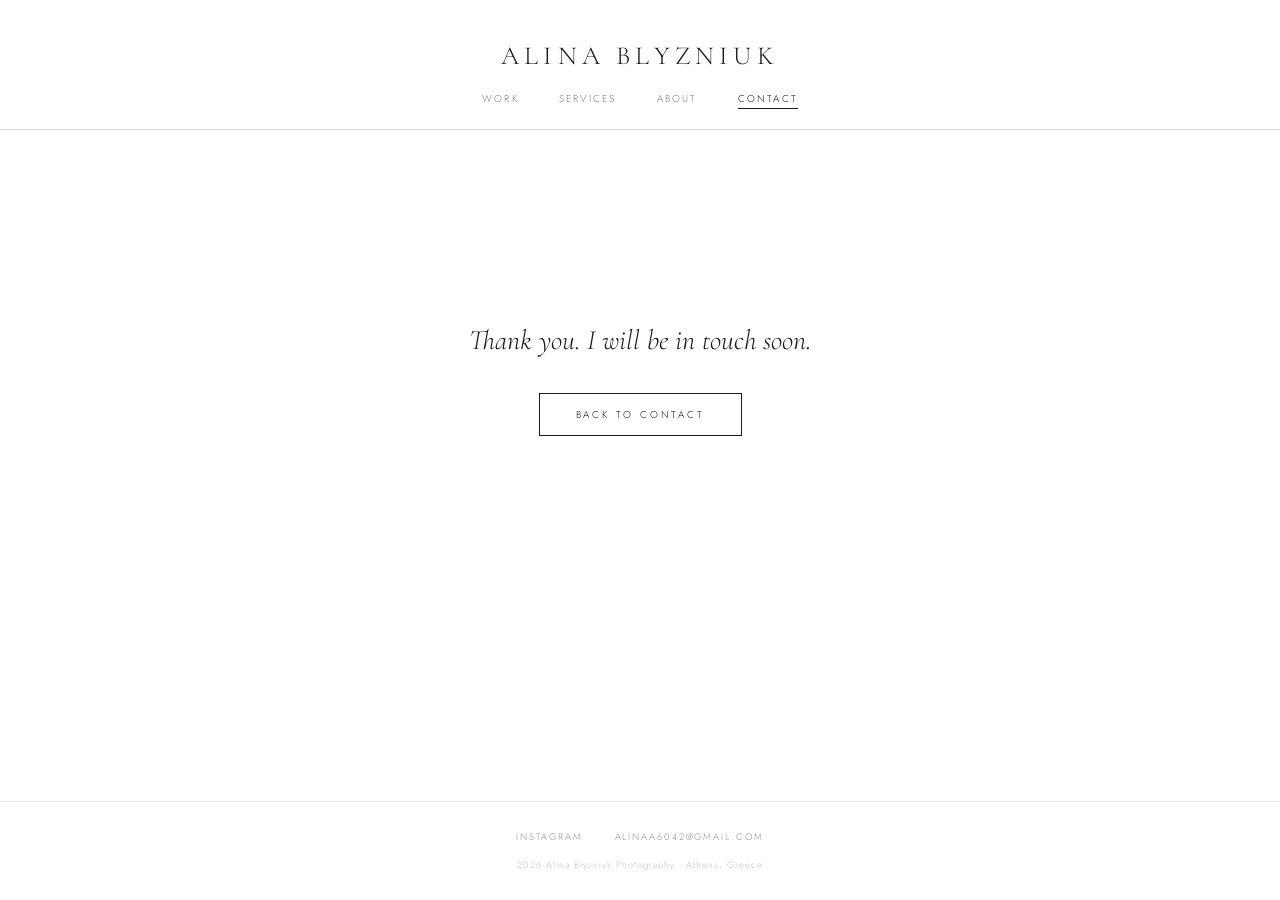
==== thanks.html @ 5b55090d "Complete site redesign — luxury editorial portfolio for Alina Blyzniuk Rebuilt the entire site from " ====
<!doctype html>
<html lang="en">
<head>
  <meta charset="utf-8">
  <meta name="viewport" content="width=device-width, initial-scale=1">
  <title>Thank you — Alina Blyzniuk Photography</title>
  <link rel="preconnect" href="https://fonts.googleapis.com">
  <link rel="preconnect" href="https://fonts.gstatic.com" crossorigin>
  <link href="https://fonts.googleapis.com/css2?family=Cormorant+Garamond:ital,wght@0,300;0,400;1,300;1,400&family=Jost:wght@300;400&display=swap" rel="stylesheet">
  <link rel="stylesheet" href="style.css">
</head>
<body>

<header class="site-header">
  <a href="index.html" class="site-logo">Alina Blyzniuk</a>
  <nav class="site-nav">
    <a href="index.html">Work</a>
    <a href="index.html">Services</a>
    <a href="index.html">About</a>
    <a href="index.html" class="active">Contact</a>
  </nav>
</header>

<main>
  <div class="thanks-content">
    <p class="thanks-message">Thank you. I will be in touch soon.</p>
    <a href="index.html" class="btn-inquiry">Back to contact</a>
  </div>
</main>

<footer class="site-footer">
  <div class="footer-links">
    <a href="https://www.instagram.com/alinablyzniuk.ph/" target="_blank" rel="noreferrer">Instagram</a>
    <a href="mailto:alinaa6042@gmail.com">alinaa6042@gmail.com</a>
  </div>
  <p class="footer-copy">2026 Alina Blyzniuk Photography · Athens, Greece</p>
</footer>

</body>
</html>
---- style.css ----
@import url('https://fonts.googleapis.com/css2?family=Cormorant+Garamond:ital,wght@0,300;0,400;1,300;1,400&family=Jost:wght@300;400&display=swap');

*, *::before, *::after {
  margin: 0;
  padding: 0;
  box-sizing: border-box;
}

:root {
  --bg: #ffffff;
  --text: #1a1a1a;
  --muted: #6b6560;
  --light-muted: #9a9590;
  --very-light: #b0aba6;
  --border: #d8d4cf;
  --light-border: #e8e4e0;
  --placeholder-bg: #ede9e4;
}

body {
  font-family: 'Jost', sans-serif;
  font-weight: 300;
  background: var(--bg);
  color: var(--text);
  -webkit-font-smoothing: antialiased;
  min-height: 100vh;
  display: flex;
  flex-direction: column;
}

main {
  flex: 1;
}

/* ── HEADER ── */

.site-header {
  padding: 40px 0 0;
  text-align: center;
}

.site-logo {
  font-family: 'Cormorant Garamond', serif;
  font-weight: 300;
  font-size: 26px;
  letter-spacing: 0.2em;
  text-transform: uppercase;
  color: var(--text);
  text-decoration: none;
  display: block;
  margin-bottom: 20px;
  cursor: pointer;
}

.site-nav {
  display: flex;
  justify-content: center;
  gap: 40px;
  padding: 0 0 20px;
  border-bottom: 0.5px solid var(--border);
}

.site-nav a {
  font-family: 'Jost', sans-serif;
  font-weight: 300;
  font-size: 10px;
  letter-spacing: 0.22em;
  text-transform: uppercase;
  color: var(--text);
  text-decoration: none;
  opacity: 0.55;
  padding-bottom: 2px;
  border-bottom: 0.5px solid transparent;
  transition: opacity 0.2s;
}

.site-nav a:hover {
  opacity: 0.9;
}

.site-nav a.active {
  opacity: 1;
  border-bottom: 0.5px solid var(--text);
}

/* ── PAGE VISIBILITY ── */

.page {
  display: none;
}

.page.active {
  display: block;
}

/* ── WORK PAGE — SUBNAV ── */

.work-subnav {
  display: flex;
  justify-content: center;
  align-items: baseline;
  gap: 32px;
  padding: 20px 16px;
  border-bottom: 0.5px solid #ede9e4;
  flex-wrap: wrap;
}

.work-subnav a {
  font-family: 'Cormorant Garamond', serif;
  font-weight: 300;
  font-style: italic;
  font-size: 15px;
  letter-spacing: 0.06em;
  color: var(--light-muted);
  text-decoration: none;
  padding-bottom: 2px;
  border-bottom: 0.5px solid transparent;
  transition: color 0.2s;
}

.work-subnav a:hover {
  color: var(--text);
}

.work-subnav a.active {
  color: var(--text);
  border-bottom: 0.5px solid var(--text);
}

/* ── GALLERY ── */

.gallery-tab {
  display: none;
}

.gallery-tab.active {
  display: block;
}

.gallery-intro {
  text-align: center;
  padding: 40px 48px 28px;
}

.gallery-intro p {
  font-family: 'Cormorant Garamond', serif;
  font-style: italic;
  font-weight: 300;
  font-size: 17px;
  color: var(--very-light);
  letter-spacing: 0.04em;
}

.gallery-grid {
  display: grid;
  gap: 3px;
  padding: 0 24px 48px;
}

.gallery-grid.col3 {
  grid-template-columns: repeat(3, 1fr);
}

.gallery-grid.col2 {
  grid-template-columns: repeat(2, 1fr);
}

.g-item {
  background: var(--placeholder-bg);
  overflow: hidden;
  position: relative;
}

.g-item.portrait {
  aspect-ratio: 3/4;
  grid-column: span 1;
}

.g-item.landscape {
  aspect-ratio: 3/2;
  grid-column: span 2;
}

.g-item.square {
  aspect-ratio: 1/1;
  grid-column: span 1;
}

.g-item[data-group] {
  cursor: pointer;
}

.g-item img {
  width: 100%;
  height: 100%;
  object-fit: cover;
  display: block;
  cursor: pointer;
  transition: transform 0.5s ease;
}

.g-item[data-group]:hover img {
  transform: scale(1.03);
}

/* ── LIGHTBOX ── */

.lightbox {
  position: fixed;
  inset: 0;
  z-index: 1000;
  display: flex;
  align-items: center;
  justify-content: center;
  opacity: 0;
  pointer-events: none;
  transition: opacity 0.3s ease;
}

.lightbox.active {
  opacity: 1;
  pointer-events: auto;
}

.lightbox-bg {
  position: absolute;
  inset: 0;
  background: rgba(0, 0, 0, 0.92);
  z-index: 0;
}

.lightbox-inner {
  position: relative;
  z-index: 1;
  display: flex;
  align-items: center;
  justify-content: center;
}

.lightbox-img {
  max-width: 90vw;
  max-height: 85vh;
  object-fit: contain;
  display: block;
}

.lightbox-close {
  position: absolute;
  top: 24px;
  right: 32px;
  background: none;
  border: none;
  color: white;
  font-family: 'Jost', sans-serif;
  font-weight: 300;
  font-size: 20px;
  opacity: 0.7;
  cursor: pointer;
  z-index: 2;
  padding: 8px;
  line-height: 1;
  transition: opacity 0.2s;
}

.lightbox-close:hover {
  opacity: 1;
}

.lightbox-arrow {
  position: absolute;
  top: 50%;
  transform: translateY(-50%);
  background: none;
  border: none;
  color: white;
  font-size: 28px;
  opacity: 0.45;
  cursor: pointer;
  padding: 20px 24px;
  z-index: 2;
  transition: opacity 0.2s;
  line-height: 1;
}

.lightbox-arrow:hover {
  opacity: 0.9;
}

.lightbox-arrow.prev {
  left: 0;
}

.lightbox-arrow.next {
  right: 0;
}

/* ── SERVICES PAGE ── */

.services-section {
  max-width: 620px;
  margin: 0 auto;
  padding: 56px 32px 64px;
}

.services-header {
  text-align: center;
  margin-bottom: 56px;
}

.services-label {
  font-family: 'Jost', sans-serif;
  font-weight: 300;
  font-size: 10px;
  letter-spacing: 0.3em;
  text-transform: uppercase;
  color: var(--very-light);
  margin-bottom: 18px;
}

.services-title {
  font-family: 'Cormorant Garamond', serif;
  font-weight: 300;
  font-size: 32px;
  line-height: 1.35;
  color: var(--text);
}

.service-block {
  padding: 36px 0;
  border-top: 0.5px solid var(--light-border);
}

.service-block:last-of-type {
  border-bottom: 0.5px solid var(--light-border);
}

.service-name {
  font-family: 'Jost', sans-serif;
  font-weight: 300;
  font-size: 10px;
  letter-spacing: 0.28em;
  text-transform: uppercase;
  color: var(--light-muted);
  margin-bottom: 14px;
}

.service-desc-title {
  font-family: 'Cormorant Garamond', serif;
  font-weight: 300;
  font-size: 22px;
  color: var(--text);
  margin-bottom: 14px;
  line-height: 1.3;
}

.service-desc {
  font-family: 'Jost', sans-serif;
  font-weight: 300;
  font-size: 12.5px;
  line-height: 1.9;
  color: var(--muted);
}

.service-includes {
  margin-top: 16px;
  display: flex;
  flex-wrap: wrap;
  gap: 8px;
}

.service-tag {
  font-family: 'Jost', sans-serif;
  font-size: 9.5px;
  letter-spacing: 0.18em;
  text-transform: uppercase;
  color: var(--light-muted);
  border: 0.5px solid var(--border);
  padding: 5px 12px;
  white-space: nowrap;
}

.services-footer {
  text-align: center;
  margin-top: 56px;
}

.services-footer p {
  font-family: 'Cormorant Garamond', serif;
  font-style: italic;
  font-weight: 300;
  font-size: 17px;
  color: var(--light-muted);
  line-height: 1.7;
  margin-bottom: 24px;
}

.btn-inquiry {
  font-family: 'Jost', sans-serif;
  font-weight: 300;
  font-size: 10px;
  letter-spacing: 0.28em;
  text-transform: uppercase;
  color: var(--text);
  background: transparent;
  border: 0.5px solid var(--text);
  padding: 13px 36px;
  cursor: pointer;
  display: inline-block;
  text-decoration: none;
  transition: background 0.2s, color 0.2s;
}

.btn-inquiry:hover {
  background: var(--text);
  color: var(--bg);
}

/* ── ABOUT PAGE ── */

.about-section {
  display: grid;
  grid-template-columns: 1fr 1fr;
  max-width: 680px;
  margin: 0 auto;
  gap: 64px;
  padding: 56px 32px 64px;
  align-items: start;
}

.about-img {
  aspect-ratio: 3 / 4;
  overflow: hidden;
  width: 100%;
  background: var(--placeholder-bg);
}

.about-img img {
  width: 100%;
  height: 100%;
  object-fit: cover;
  display: block;
}

.about-text h2 {
  font-family: 'Cormorant Garamond', serif;
  font-weight: 300;
  font-size: 28px;
  line-height: 1.35;
  margin-bottom: 22px;
  color: var(--text);
}

.about-text p {
  font-family: 'Jost', sans-serif;
  font-weight: 300;
  font-size: 12.5px;
  line-height: 1.95;
  color: var(--muted);
  margin-bottom: 14px;
}

.about-facts {
  margin-top: 28px;
  display: flex;
  flex-direction: column;
  gap: 8px;
}

.about-fact {
  font-family: 'Jost', sans-serif;
  font-weight: 300;
  font-size: 10px;
  letter-spacing: 0.2em;
  text-transform: uppercase;
  color: var(--very-light);
}

/* ── CONTACT PAGE ── */

.contact-section {
  text-align: center;
  padding: 56px 32px 64px;
}

.contact-label {
  font-family: 'Jost', sans-serif;
  font-weight: 300;
  font-size: 10px;
  letter-spacing: 0.3em;
  text-transform: uppercase;
  color: var(--very-light);
  margin-bottom: 18px;
}

.contact-title {
  font-family: 'Cormorant Garamond', serif;
  font-weight: 300;
  font-size: 28px;
  line-height: 1.35;
  color: var(--text);
}

.divider {
  width: 32px;
  height: 0.5px;
  background: var(--border);
  margin: 20px auto 32px;
}

.contact-subtitle {
  font-family: 'Jost', sans-serif;
  font-weight: 300;
  font-size: 12.5px;
  color: var(--muted);
  max-width: 360px;
  margin: 0 auto 40px;
  line-height: 1.7;
}

.contact-form {
  max-width: 380px;
  margin: 0 auto;
  display: flex;
  flex-direction: column;
  gap: 22px;
}

.form-field {
  display: flex;
  flex-direction: column;
}

.form-label {
  font-family: 'Jost', sans-serif;
  font-weight: 300;
  font-size: 9px;
  letter-spacing: 0.25em;
  text-transform: uppercase;
  color: #b8b4b0;
  margin-bottom: 8px;
  text-align: left;
}

.contact-form input,
.contact-form textarea,
.contact-form select {
  font-family: 'Jost', sans-serif;
  font-weight: 300;
  font-size: 12px;
  letter-spacing: 0.06em;
  border: none;
  border-bottom: 0.5px solid #d0ccc8;
  background: transparent;
  padding: 8px 0;
  color: var(--text);
  outline: none;
  width: 100%;
  -webkit-appearance: none;
  appearance: none;
}

.contact-form input[type="date"] {
  cursor: pointer;
}

.contact-form input[type="date"]::-webkit-calendar-picker-indicator {
  opacity: 0.3;
  cursor: pointer;
  filter: grayscale(1);
}

.select-wrap {
  position: relative;
}

.select-wrap::after {
  content: '';
  position: absolute;
  right: 4px;
  top: 50%;
  width: 6px;
  height: 6px;
  border-right: 0.5px solid var(--light-muted);
  border-bottom: 0.5px solid var(--light-muted);
  transform: translateY(-65%) rotate(45deg);
  pointer-events: none;
}

.contact-form select {
  cursor: pointer;
  padding-right: 20px;
}

.contact-form select.placeholder-shown {
  color: var(--very-light);
}

.contact-form select option {
  font-family: 'Jost', sans-serif;
  font-weight: 300;
  color: var(--text);
}

.contact-form textarea {
  height: 80px;
  resize: none;
}

.btn-submit {
  font-family: 'Jost', sans-serif;
  font-weight: 300;
  font-size: 10px;
  letter-spacing: 0.28em;
  text-transform: uppercase;
  color: var(--text);
  background: transparent;
  border: 0.5px solid var(--text);
  padding: 13px 40px;
  cursor: pointer;
  align-self: center;
  margin-top: 8px;
  transition: background 0.2s, color 0.2s;
}

.btn-submit:hover {
  background: var(--text);
  color: var(--bg);
}

/* ── FOOTER ── */

.site-footer {
  padding: 28px 48px;
  text-align: center;
  border-top: 0.5px solid var(--light-border);
}

.footer-links {
  display: flex;
  justify-content: center;
  gap: 32px;
  margin-bottom: 14px;
  flex-wrap: wrap;
}

.footer-links a {
  font-family: 'Jost', sans-serif;
  font-weight: 300;
  font-size: 9.5px;
  letter-spacing: 0.2em;
  text-transform: uppercase;
  color: var(--light-muted);
  text-decoration: none;
  transition: opacity 0.2s;
}

.footer-links a:hover {
  opacity: 0.65;
}

.footer-copy {
  font-family: 'Jost', sans-serif;
  font-weight: 300;
  font-size: 9.5px;
  color: #c8c4c0;
  letter-spacing: 0.1em;
}

/* ── THANKS PAGE ── */

.thanks-content {
  display: flex;
  flex-direction: column;
  align-items: center;
  justify-content: center;
  min-height: 55vh;
  padding: 80px 32px;
  text-align: center;
  gap: 32px;
}

.thanks-message {
  font-family: 'Cormorant Garamond', serif;
  font-style: italic;
  font-weight: 300;
  font-size: 28px;
  color: var(--text);
  line-height: 1.5;
}

/* ── MOBILE RESPONSIVE ── */

@media (max-width: 768px) {
  .site-nav {
    gap: 24px;
  }

  .work-subnav {
    gap: 14px;
    padding: 14px 16px;
  }

  .work-subnav a {
    font-size: 13px;
  }

  .gallery-intro {
    padding: 28px 24px 18px;
  }

  .gallery-grid {
    padding: 0 12px 32px;
    gap: 2px;
  }

  .gallery-grid.col3 {
    grid-template-columns: repeat(2, 1fr);
  }

  .gallery-grid.col2 {
    grid-template-columns: 1fr;
  }

  .about-section {
    grid-template-columns: 1fr;
    gap: 32px;
    padding: 40px 24px 48px;
  }

  .services-section {
    padding: 40px 20px 48px;
  }

  .contact-section {
    padding: 40px 20px 48px;
  }

  .site-footer {
    padding: 24px 20px;
  }

  .footer-links {
    gap: 16px;
  }

  .lightbox-arrow {
    padding: 14px 12px;
    font-size: 22px;
  }

  .lightbox-close {
    top: 16px;
    right: 20px;
  }
}

@media (max-width: 480px) {
  .site-nav {
    gap: 16px;
  }

  .site-logo {
    font-size: 22px;
    letter-spacing: 0.15em;
  }
}
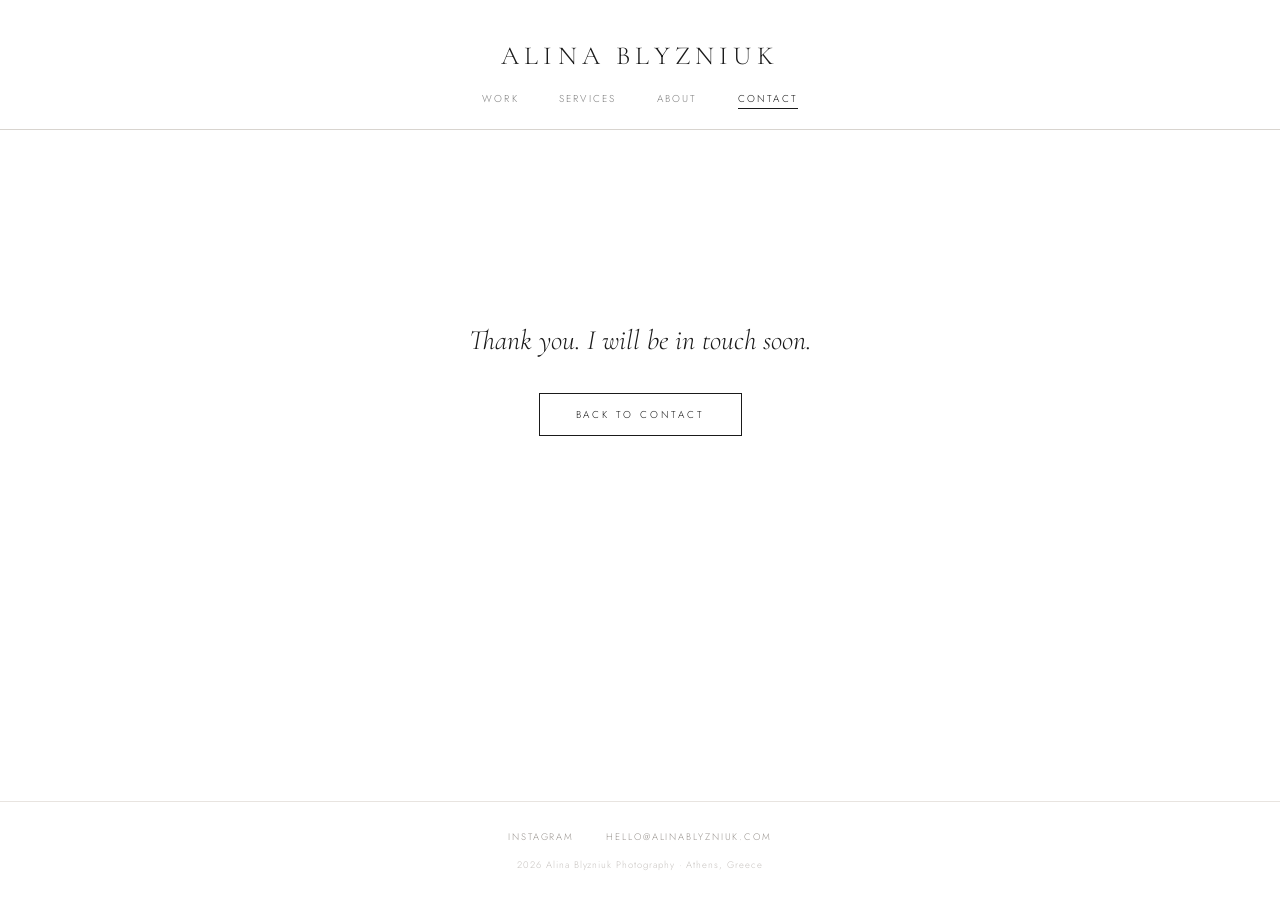
==== commit 2e1f8912: "Update email to hello@alinablyzniuk.com Replaces alinaa6042@gmail.com in footer mailto link, form ne" ====
--- a/thanks.html
+++ b/thanks.html
@@ -31,7 +31,7 @@
 <footer class="site-footer">
   <div class="footer-links">
     <a href="https://www.instagram.com/alinablyzniuk.ph/" target="_blank" rel="noreferrer">Instagram</a>
-    <a href="mailto:alinaa6042@gmail.com">alinaa6042@gmail.com</a>
+    <a href="mailto:hello@alinablyzniuk.com">hello@alinablyzniuk.com</a>
   </div>
   <p class="footer-copy">2026 Alina Blyzniuk Photography · Athens, Greece</p>
 </footer>
--- a/style.css
+++ b/style.css
@@ -428,16 +428,13 @@
 }
 
 .about-img {
-  aspect-ratio: 3 / 4;
-  overflow: hidden;
   width: 100%;
   background: var(--placeholder-bg);
 }
 
 .about-img img {
   width: 100%;
-  height: 100%;
-  object-fit: cover;
+  height: auto;
   display: block;
 }
 
@@ -627,6 +624,107 @@
   color: var(--bg);
 }
 
+.btn-submit:disabled {
+  opacity: 0.5;
+  cursor: default;
+}
+
+.form-container {
+  position: relative;
+  min-height: 340px;
+  max-width: 380px;
+  margin: 0 auto;
+}
+
+.form-fields {
+  transition: opacity 0.4s ease;
+  text-align: left;
+}
+
+.form-fields.fading {
+  opacity: 0;
+  pointer-events: none;
+}
+
+.field-error {
+  font-family: 'Jost', sans-serif;
+  font-weight: 300;
+  font-size: 10px;
+  letter-spacing: 0.08em;
+  color: #c0392b;
+  margin-top: 5px;
+  display: none;
+  text-align: left;
+}
+
+.field-error.visible {
+  display: block;
+}
+
+.input-error {
+  border-bottom: 1px solid #c0392b !important;
+}
+
+.success-state {
+  position: absolute;
+  top: 0;
+  left: 0;
+  right: 0;
+  bottom: 0;
+  display: flex;
+  flex-direction: column;
+  align-items: center;
+  justify-content: center;
+  opacity: 0;
+  transition: opacity 0.4s ease;
+  pointer-events: none;
+}
+
+.success-state.visible {
+  opacity: 1;
+  pointer-events: all;
+}
+
+.success-line {
+  width: 32px;
+  height: 0.5px;
+  background: #d8d4cf;
+  margin-bottom: 22px;
+}
+
+.success-title {
+  font-family: 'Cormorant Garamond', serif;
+  font-style: italic;
+  font-weight: 300;
+  font-size: 30px;
+  color: #1a1a1a;
+  margin-bottom: 12px;
+  text-align: center;
+}
+
+.success-subtitle {
+  font-family: 'Jost', sans-serif;
+  font-weight: 300;
+  font-size: 13px;
+  color: #9a9590;
+  letter-spacing: 0.06em;
+  text-align: center;
+}
+
+.form-network-error {
+  font-family: 'Jost', sans-serif;
+  font-weight: 300;
+  font-size: 11px;
+  color: #c0392b;
+  text-align: center;
+  margin-top: 12px;
+  display: none;
+}
+
+.form-network-error.visible {
+  display: block;
+}
+
 /* ── FOOTER ── */
 
 .site-footer {
